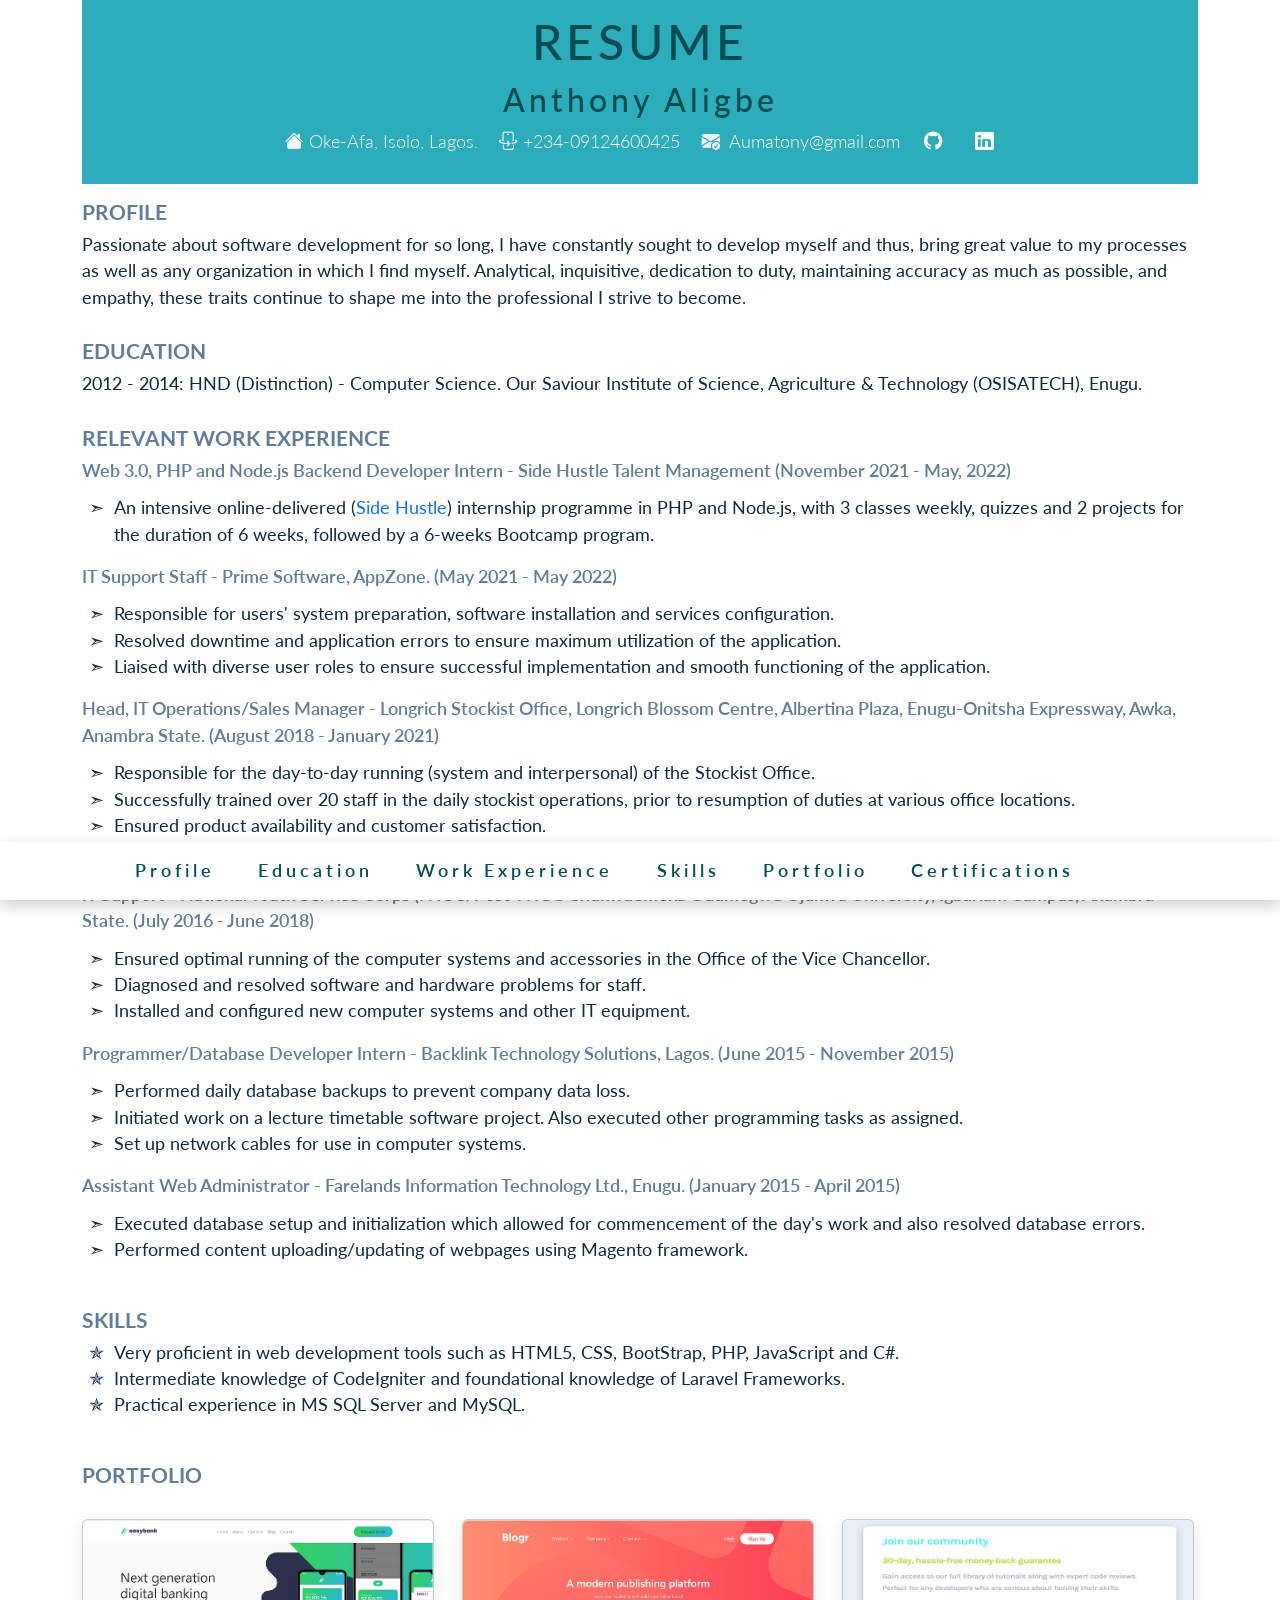
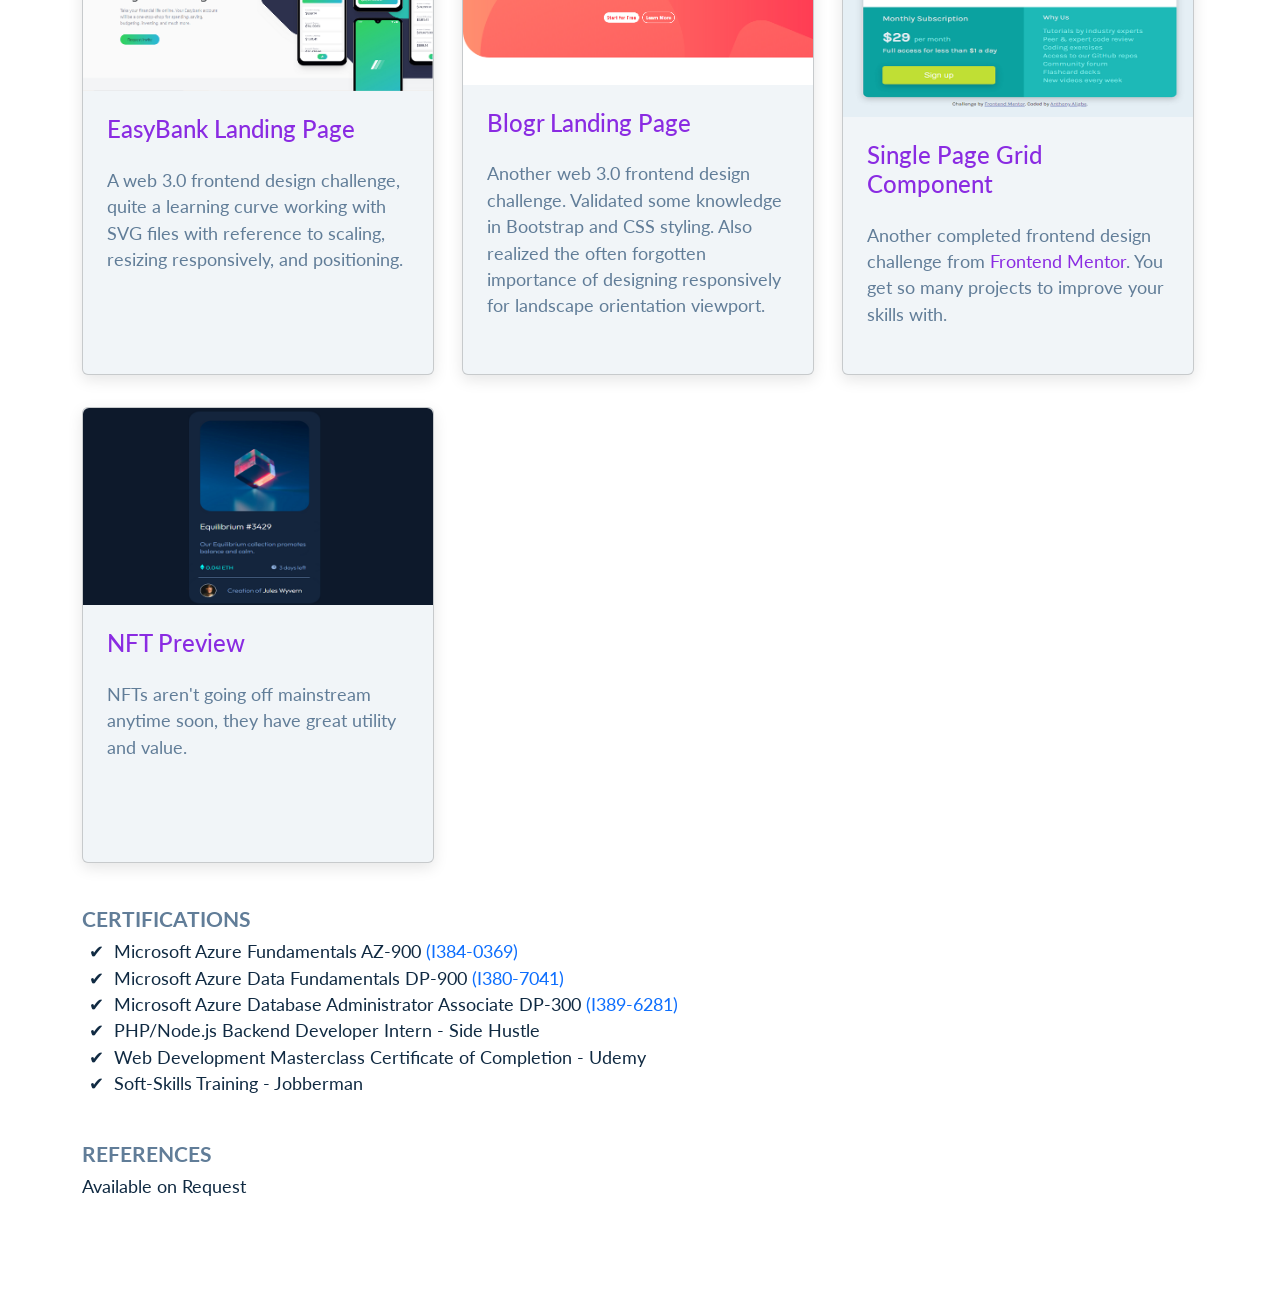
==== index.html @ 222772c9 "renamed to index.html" ====
<!DOCTYPE html>
<html lang="en">
    <head>
        <meta charset="UTF-8" />
        <meta http-equiv="X-UA-Compatible" content="IE=edge" />
        <meta name="viewport" content="width=device-width, initial-scale=1.0" />
        <title>My Cloud Resume - Anthony Aligbe</title>

        <!-- <script src="https://kit.fontawesome.com/29abde269d.js" crossorigin="anonymous"></script> -->
        
        <link rel="stylesheet" href="https://cdnjs.cloudflare.com/ajax/libs/font-awesome/6.2.0/css/all.min.css" integrity="sha512-xh6O/CkQoPOWDdYTDqeRdPCVd1SpvCA9XXcUnZS2FmJNp1coAFzvtCN9BmamE+4aHK8yyUHUSCcJHgXloTyT2A==" crossorigin="anonymous" referrerpolicy="no-referrer" />

        <link
            href="https://cdn.jsdelivr.net/npm/bootstrap@5.2.0/dist/css/bootstrap.min.css"
            rel="stylesheet"
            integrity="sha384-gH2yIJqKdNHPEq0n4Mqa/HGKIhSkIHeL5AyhkYV8i59U5AR6csBvApHHNl/vI1Bx"
            crossorigin="anonymous"
        />

        <link rel="stylesheet" href="https://cdn.jsdelivr.net/npm/bootstrap-icons@1.9.1/font/bootstrap-icons.css">

        <link rel="stylesheet" href="resources/css/styles.css" />
    </head>
    <body>
        <main class="container-sm">
            <nav class="navbar">
                <div class="nav-center">
                    <div class="nav-header">
                        <h3 class="text-uppercase">resume</h3>
                        <button class="nav-toggle" id="nav-toggle"><i class="fas fa-bars"></i></button>
                    </div>
    
                    <ul class="nav-links" id="nav-links">
                        <li><a href="#profile" class="nav-link scroll-link">Profile</a></li>
                        <li><a href="#education" class="nav-link scroll-link">Education</a></li>
                        <li><a href="#work" class="nav-link scroll-link">Work Experience</a></li>
                        <li><a href="#skills" class="nav-link scroll-link">Skills</a></li>
                        <li><a href="#portfolio" class="nav-link scroll-link">Portfolio</a></li>
                        <li><a href="#certifications" class="nav-link scroll-link">Certifications</a></li>
                    </ul>
                </div>
            </nav>

            <section id="profile" class="header">
                <h1 class="text-uppercase">resume</h1>
                <h3 class="text-capitalize">Anthony Aligbe</h3>
                <p class="lead">
                    <span class="address">
                        <i class="bi-house-fill"></i>Oke-Afa, Isolo, Lagos.
                    </span>
                    <span class="phone">
                        <i class="bi-phone-flip"></i>+234-09124600425
                    </span>
                    <span class="email">
                        <i class="bi-envelope-check-fill"></i> <a href="mailto:aumatony@gmail.com">Aumatony@gmail.com</a>
                    </span>
                    <span class="social">
                        <a href="https://github.com/Meauma13" target="_blank" class="nav-icon">
                            <i class="bi-github"></i>
                        </a>
                        <a href="https://www.linkedin.com/in/aligbe-anthony" target="_blank">
                            <i class="bi-linkedin"></i>
                        </a>
                    </span>
                </p>
            </section>

            <section class="profile">
                <p class="subheading">Profile</p>
                <span>
                    Passionate about software development for so long, I have
                    constantly sought to develop myself and thus, bring great
                    value to my processes as well as any organization in which I
                    find myself. Analytical, inquisitive, dedication to duty,
                    maintaining accuracy as much as possible, and empathy, these
                    traits continue to shape me into the professional I strive to
                    become.
                </span>
            </section>

            <section id="education" class="education">
                <p class="subheading">Education</p>
                <span>
                    2012 - 2014: HND (Distinction) - Computer
                    Science. Our Saviour Institute of Science, Agriculture &
                    Technology (OSISATECH), Enugu.
                </span>
            </section>

            <section id="work" class="work">
                <p class="subheading">Relevant Work Experience</p>
                <p>
                    <span class="fw-semibold">Web 3.0, PHP and Node.js Backend Developer Intern - Side Hustle Talent Management (November 2021 - May, 2022)</span>
                    <ul>
                        <li>An intensive online-delivered (<a href="https://internship.sidehustle.ng/" target="_blank">Side Hustle</a>) internship programme in PHP and Node.js, with 3 classes weekly, quizzes and 2 projects for the duration of 6 weeks, followed by a 6-weeks Bootcamp program.</li>
                    </ul>
                </p>
                    
                <p>
                    <span class="fw-semibold">IT Support Staff - Prime Software, AppZone. (May 2021 - May 2022)</span>
                    <ul>
                        <li>Responsible for users' system preparation, software installation and services configuration.</li>
                        <li>Resolved downtime and application errors to ensure maximum utilization of the application.</li>
                        <li>Liaised with diverse user roles to ensure successful implementation and smooth functioning of the application.</li>
                    </ul>
                </p>
                    
                <p>
                    <span class="fw-semibold">Head, IT Operations/Sales Manager - Longrich Stockist Office, Longrich Blossom Centre, Albertina Plaza, Enugu-Onitsha Expressway, Awka, Anambra State. (August 2018 - January 2021)</span>
                    <ul>
                        <li>Responsible for the day-to-day running (system and interpersonal) of the Stockist Office. </li>
                        <li>Successfully trained over 20 staff in the daily stockist operations, prior to resumption of duties at various office locations. </li>
                        <li>Ensured product availability and customer satisfaction. </li>
                        <li>Increased revenue inflow for the franchise.</li>
                    </ul>
                </p>

                <p>
                    <span class="fw-semibold">IT Support - National Youth Service Corps (NYSC/Post-NYSC Chukwuemeka Odumegwu Ojukwu University, Igbariam Campus, Anambra State. (July 2016 - June 2018)</span>
                    <ul>
                        <li>Ensured optimal running of the computer systems and accessories in the Office of the Vice Chancellor. </li>
                        <li>Diagnosed and resolved software and hardware problems for staff. </li>
                        <li>Installed and configured new computer systems and other IT equipment.</li>
                    </ul>
                </p>
                
                <p>
                    <span class="fw-semibold">Programmer/Database Developer Intern - Backlink Technology Solutions, Lagos. (June 2015 - November 2015)</span>
                    <ul>
                        <li>Performed daily database backups to prevent company data loss.</li>
                        <li>Initiated work on a lecture timetable software project. Also executed other programming tasks as assigned.</li>
                        <li>Set up network cables for use in computer systems.</li>
                    </ul>
                </p>
                    
                    <p>
                        <span  class="fw-semibold">Assistant Web Administrator - Farelands Information Technology Ltd., Enugu. (January 2015 - April 2015)</span>
                        <ul>
                            <li>Executed database setup and initialization which allowed for commencement of the day's work and also resolved database errors.</li>
                            <li>Performed content uploading/updating of webpages using Magento framework.</li>
                        </ul>
                    </p>
            </section>

            <!-- <section id="volunteering" class="volunteering">
                <p class="subheading">Volunteering</p>
                <ul>
                    <li>National Primary Health Care Development Agency (NPHCDA)/WHO/UNICEF Measles/Oral Polio/Vitamin A Immunization/Vaccination Program (Stream II, 27th June, 2022 - 4th July, 2022.) - Covid-19 Vaccination Recorder/Validator, Jakande PHC, Oke-Afa Ward, Oshodi/Isolo, Lagos State.</li>
                </ul>
            </section> -->
            
            <section id="skills" class="skills">
                <p class="subheading">Skills</p>
                <ul>
                    <li>Very proficient in web development tools such as HTML5, CSS, BootStrap, PHP, JavaScript and C#.</li>
                    <li>Intermediate knowledge of CodeIgniter and foundational knowledge of Laravel Frameworks.</li>
                    <li>Practical experience in MS SQL Server and MySQL.
                    </li>
                </ul>
            </section>

            <!-- portfolio -->
            <section id="portfolio" class="portfolio">
                <p class="subheading pb-2">Portfolio</p>
            <!-- single portfolio -->
                <div class="row">
                    <div class="col-sm-6 col-md-6 col-lg-4">
                        <div class="card rounded-bottom">
                            <img src="/images/easybank.png" alt="EasyBank Landing Page" class="img-fluid rounded-top">
                            <div class="card-body">
                                <a href="https://easybanklandingpage-two.vercel.app" target="_blank" class="card-link">
                                    <h4 class="card-title p-2">EasyBank Landing Page</h3>
                                </a>
                                <p class="card-text p-2">
                                    A web 3.0 frontend design challenge, quite a learning curve working with SVG files with reference to scaling, resizing responsively, and positioning.
                                </p>
                            </div>
                        </div>
                    </div>
                        
                    <div class="col-sm-6 col-md-6 col-lg-4">
                        <div class="card rounded-bottom">
                            <img src="/images/blogr.png" alt="Blogr Landing Page" class="img-fluid rounded-top">
                            <div class="card-body">
                                <a href="https://blogrlandingpage.vercel.app" target="_blank" class="card-link">
                                    <h4 class="card-title p-2">Blogr Landing Page</h3>
                                </a>
                                <p class="card-text p-2">
                                    Another web 3.0 frontend design challenge. Validated some knowledge in Bootstrap and CSS styling. Also realized the often forgotten importance of designing responsively for landscape orientation viewport.
                                </p>
                            </div>
                        </div>
                    </div>
                    
                    <div class="col-sm-6 col-md-6 col-lg-4">
                        <div class="card rounded-bottom">
                            <img src="/images/spgcm.png" alt="Single Page Grid" class="img-fluid rounded-top">
                            <div class="card-body">
                                <a href="https://spgcm-nst.netlify.app" target="_blank" class="card-link">
                                    <h4 class="card-title p-2">Single Page Grid Component</h3>
                                </a>
                                <p class="card-text p-2">
                                    Another completed frontend design challenge from <a href="https://frontendmentor.io">Frontend Mentor</a>. You get so many projects to improve your skills with.
                                </p>
                            </div>
                        </div>
                    </div>
                
                    <div class="col-sm-6 col-md-6 col-lg-4">
                        <div class="card rounded-bottom">
                            <img src="/images/nft_preview.png" alt="NFT Preview" class="img-fluid rounded-top">
                            <div class="card-body">
                                <a href="https://web3-0-nft-preview.vercel.app" target="_blank" class="card-link">
                                    <h4 class="card-title p-2">NFT Preview</h3>
                                </a>
                                <p class="card-text p-2">
                                    NFTs aren't going off mainstream anytime soon, they have great utility and value.
                                </p>
                            </div>
                        </div>
                    </div>
                </div>
            </section>

            <section id="certifications" class="certifications">
                <p class="subheading">Certifications</p>
                <ul>
                    <li>Microsoft Azure Fundamentals AZ-900 <a href="https://www.credly.com/badges/2222a7cf-202b-4b64-8c39-8d5f8c8b1375/public_url" target="_blank"> (I384-0369) </a></li>
                    <li>Microsoft Azure Data Fundamentals DP-900 <a href="https://www.credly.com/badges/00448972-5834-4089-a130-5f8be57b2ea4/public_url" target="_blank"> (I380-7041) </a></li>
                    <li>Microsoft Azure Database Administrator Associate DP-300 <a href="https://www.credly.com/badges/751ec8f7-96f4-46a5-b300-02156eceeba1/public_url" target="_blank">(I389-6281) </a></li>
                    <li>PHP/Node.js Backend Developer Intern - Side Hustle</li>
                    <li>Web Development Masterclass Certificate of Completion - Udemy</li>
                    <li>Soft-Skills Training - Jobberman</li>
                </ul>
            </section>

            <section class="references">
                <p class="subheading">References</p>
                <span>Available on Request</span>
            </section>

            <!--<section class="footer">
                <ul class="footer-links">
                    <li><a href="#profile" class="footer-link scroll-link">Profile</a></li>
                    <span>|</span>
                    <li><a href="#education" class="footer-link scroll-link">Education</a></li>
                    <span>|</span>
                    <li><a href="#work" class="footer-link scroll-link">Work Experience</a></li>
                    <span>|</span>
                    <li><a href="#volunteering" class="footer-link scroll-link">Volunteering</a></li>
                    <span>|</span>
                    <li><a href="#skills" class="footer-link scroll-link">Skills</a></li>
                    <span>|</span>
                    <li><a href="#portfolio" class="footer-link scroll-link">Portfolio</a></li>
                    <span>|</span>
                    <li><a href="#certifications" class="footer-link scroll-link">Certifications</a></li>
                </ul>
            </section> -->

        </main>

        <script src="resources/js/app.js"></script>

        <script
            src="https://cdn.jsdelivr.net/npm/bootstrap@5.2.0/dist/js/bootstrap.bundle.min.js"
            integrity="sha384-A3rJD856KowSb7dwlZdYEkO39Gagi7vIsF0jrRAoQmDKKtQBHUuLZ9AsSv4jD4Xa"
            crossorigin="anonymous"
        ></script>
        
    </body>
</html>
---- resources/css/styles.css ----
/*
Fonts
===============
*/
@import url("https://fonts.googleapis.com/css?family=Lato:400,700&display=swap");

/*
=============== 
Variables
===============
*/

:root {
    /* dark shades of primary color*/
    --clr-primary-1: hsl(184, 91%, 17%);
    /* primary/main color */
    --clr-primary-5: hsl(185, 62%, 45%);
    --clr-primary-8: hsl(184, 80%, 74%);
    /* darkest grey - used for headings */
    --clr-grey-1: hsl(209, 61%, 16%);
    /* grey used for paragraphs */
    --clr-grey-5: hsl(210, 22%, 49%);
    --clr-grey-10: hsl(210, 36%, 96%);
    --clr-white: #fff;
    --ff-primary: "Lato", sans-serif;
    --transition: all 0.3s linear;
    --spacing: 0.25rem;
    --radius: 0.5rem;
    --light-shadow: 0 5px 15px rgba(0, 0, 0, 0.1);
    --dark-shadow: 0 5px 15px rgba(0, 0, 0, 0.2);
}

/*
=============== 
Global Styles
===============
*/

html {
    scroll-behavior: smooth;
}

* {
    margin: 0;
    padding: 0;
    box-sizing: border-box;
}

body {
    font-family: var(--ff-primary);
    background: var(--clr-white);
    color: var(--clr-grey-1);
    line-height: 1.5;
    font-size: 1.1rem;
}

h1,
h3 {
    color: var(--clr-primary-1);
    letter-spacing: var(--spacing);
    text-transform: capitalize;
    line-height: 1.25;
    margin-bottom: 0.5rem;
}

h1 {
    font-size: 3rem;
}

h3 {
    font-size: 2rem;
}

p {
    color: var(--clr-grey-5);
}

/* .profile span {
    line-height: 1.7rem;
} */

ul {
    list-style-type: none;
}

section {
    padding: 0.75rem 0;
    /* padding: 6rem 0 0 0; */
}

/*=============== Navbar ===============*/
.navbar {
    position: fixed;
    /* top: 0; */
    bottom: 0;
    left: 0;
    width: 100%;
    background: var(--clr-white);
    box-shadow: var(--dark-shadow);
    z-index: 2;
}

.nav-center {
    width: 100%;
    max-width: 1170px;
    /* margin: 0 1rem; */
    margin: 0 auto;
}

.nav-header {
    display: flex;
    justify-content: space-between;
    align-items: center;
    padding: 0rem 2rem;
}

.nav-toggle {
    background: transparent;
    border: transparent;
    font-size: 1.5rem;
    color: blueviolet;
    cursor: pointer;
    transition: var(--transition);
}

.nav-toggle:hover {
    transform: scale(1.2);
}

.nav-link {
    display: block;
    padding: 1rem 2rem;
    text-transform: capitalize;
    letter-spacing: var(--spacing);
    transition: var(--transition);
    color: var(--clr-primary-1);
    cursor: pointer;
    font-size: 1rem;
}

.nav-link:hover {
    color: var(--clr-primary-1);
    background: var(--clr-primary-8);
    padding-left: 2.25rem;
}

.nav-links {
    margin-bottom: 0;
    height: 0;
    overflow: hidden;
    transition: var(--transition);
}

.show-links {
    /* height: 280px; */
    height: 340px;
}

@media screen and (min-width: 992px) {
    /* hide toggle button */
    .nav-toggle {
        display: none;
    }

    .navbar {
        padding: 1rem 0;
    }

    .nav-center {
        display: flex;
        justify-content: space-between;
        align-items: center;
        flex-wrap: wrap;
    }

    .nav-header {
        display: none;
        /* padding: 0 0; */
    }

    .nav-links {
        padding-left: 3rem;
        height: auto;
        display: flex;
        justify-content: space-between;
    }

    .nav-link {
        margin-right: 2.7rem;
        padding: 0 0;
        font-size: 1rem;
        font-weight: 550;
    }

    .nav-link:hover {
        padding: 0;
        background: transparent;
    }
}

@media screen and (min-width: 1050px) {
    .nav-links {
        padding-left: 8rem;
    }
}

@media screen and (min-width: 1200px) {
    .nav-links {
        padding-left: 5rem;
    }

    .nav-link {
        font-size: 1.1rem;
    }
}

.header,
.footer {
    text-align: center;
    background-color: var(--clr-primary-5);
}

.lead {
    color: var(--clr-grey-10);
    font-size: 1.15rem;
}

i,
.address,
.phone,
.email {
    padding: 0.35rem;
}

.email a,
.social a {
    color: var(--clr-white);
}

.social a {
    padding: 0 0.5rem;
}

.email a:hover,
.social a:hover {
    color: blue;
}

.lead a {
    text-decoration: none;
}

.subheading {
    font-size: 1.3rem;
    font-weight: bolder;
    text-transform: uppercase;
    margin-bottom: 5px;
}

.work ul {
    margin-top: -5px;
    list-style-type: "➣  ";
}

.work ul a,
.certifications ul a {
    text-decoration: none;
}

.skills ul {
    list-style-type: "✯  ";
}

.portfolio ul a {
    text-decoration: none;
    transform: translate(-50%, -50%);
    transition: var(--transition);
}

.card {
    width: 16rem;
    height: 28.5rem !important;
    transition: var(--transition);
    background: var(--clr-grey-10);
    box-shadow: var(--light-shadow);
    margin: 1rem auto;
}

.card:hover {
    box-shadow: var(--dark-shadow);
    transform: scale(1.02);
}

.card a {
    text-decoration: none;
    color: blueviolet;
}

.card a:hover {
    color: hsl(185, 62%, 45%);
}

@media screen and (min-width: 768px) {
    .card {
        width: 18rem;
        margin: 1rem 0;
    }
}

@media screen and (min-width: 992px) {
    .card {
        width: 19rem;
    }
}

@media screen and (min-width: 1200px) {
    .card {
        width: 22rem;
    }
}

.certifications ul {
    list-style-type: "✔  ";
}

.references {
    margin-bottom: 5rem;
}

/* .footer {
    padding: 2rem 0;
}

.footer-links {
    list-style-type: none;
    margin: 0;
    padding: 0;
    display: flex;
    flex-wrap: wrap;
    justify-content: space-evenly;
}

@media screen and (max-width: 768px) {
    .footer-links {
        padding: 0rem 1.5rem;
    }
}

.footer a {
    font-size: 1.2rem;
    color: var(--clr-grey-10);
    text-decoration: none;
}

.footer a:hover {
    color: var(--clr-grey-1);
} */
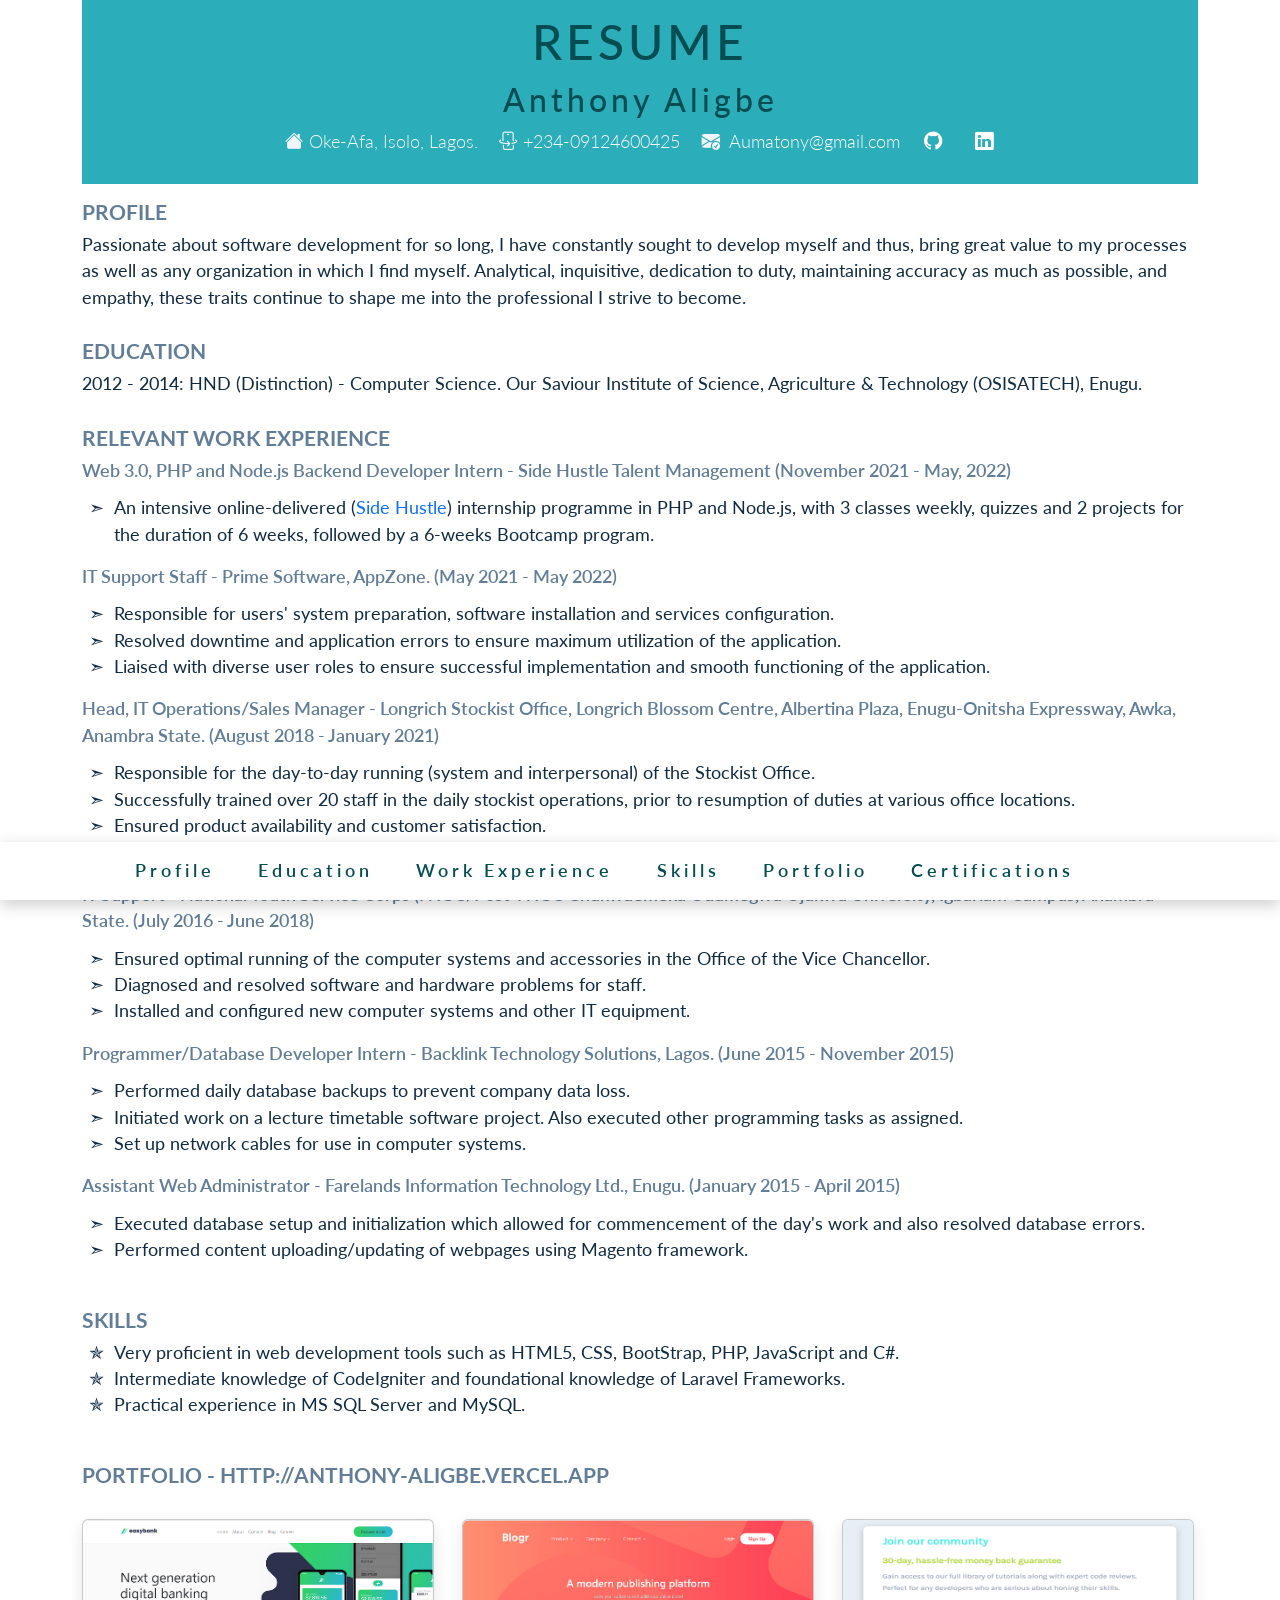
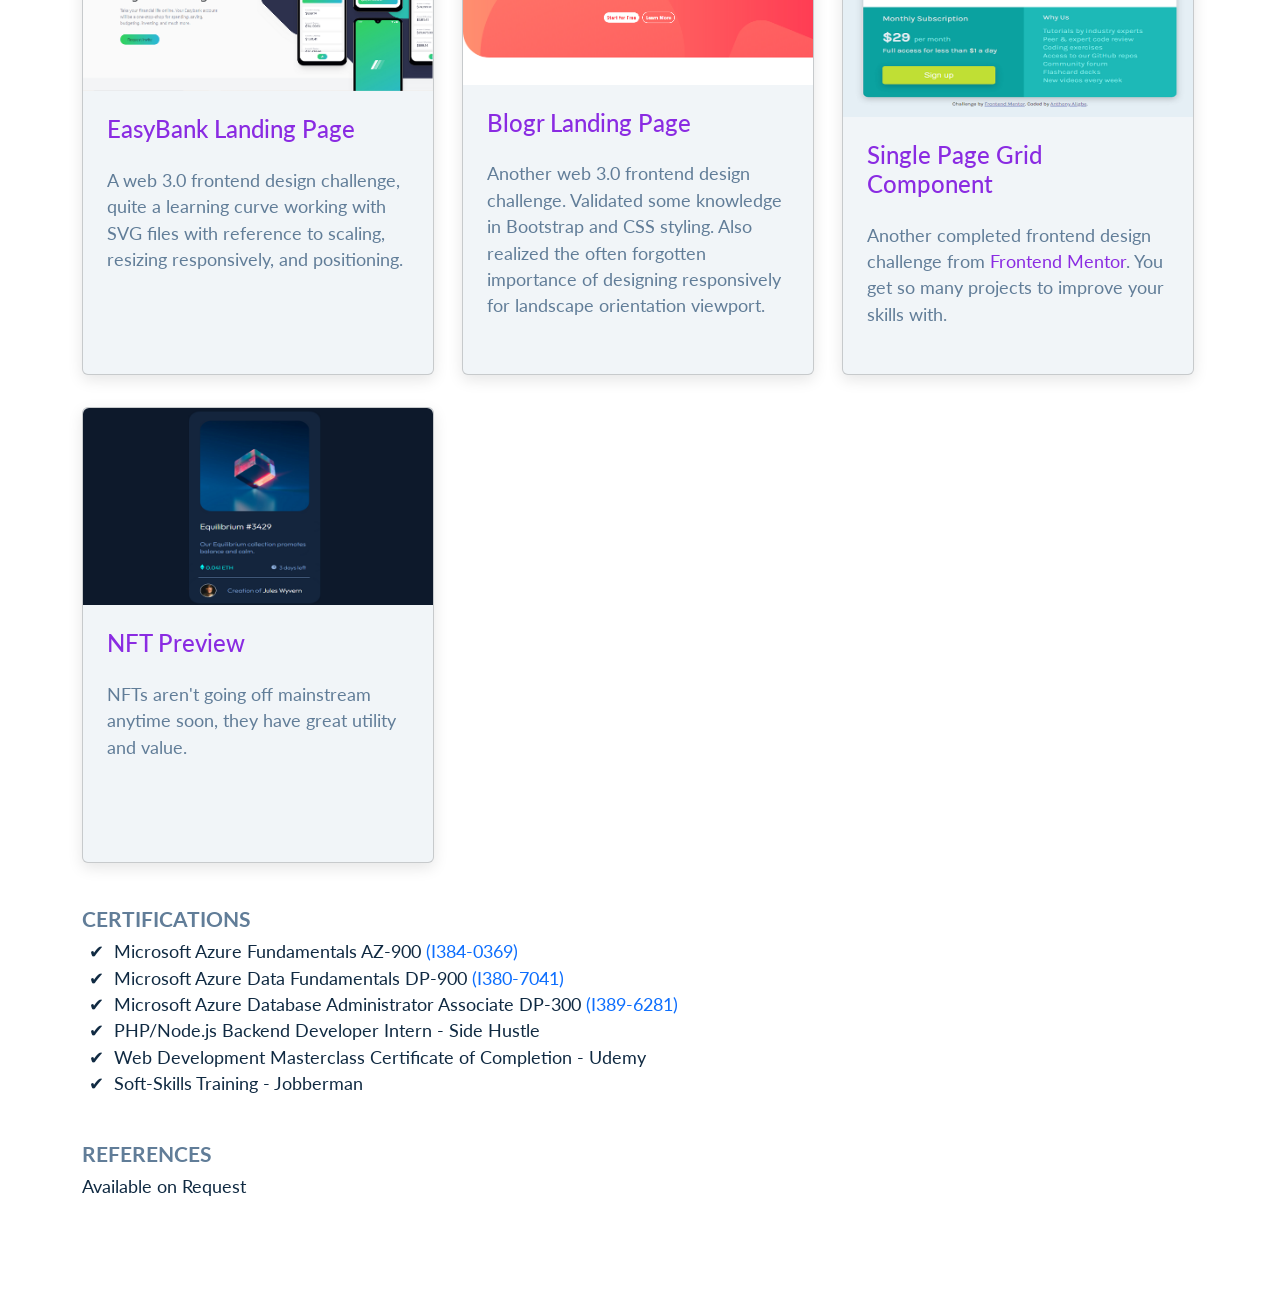
==== commit 0926158f: "updated portfolio link" ====
--- a/index.html
+++ b/index.html
@@ -161,7 +161,7 @@
 
             <!-- portfolio -->
             <section id="portfolio" class="portfolio">
-                <p class="subheading pb-2">Portfolio</p>
+                <p class="subheading pb-2">Portfolio - http://anthony-aligbe.vercel.app</p>
             <!-- single portfolio -->
                 <div class="row">
                     <div class="col-sm-6 col-md-6 col-lg-4">
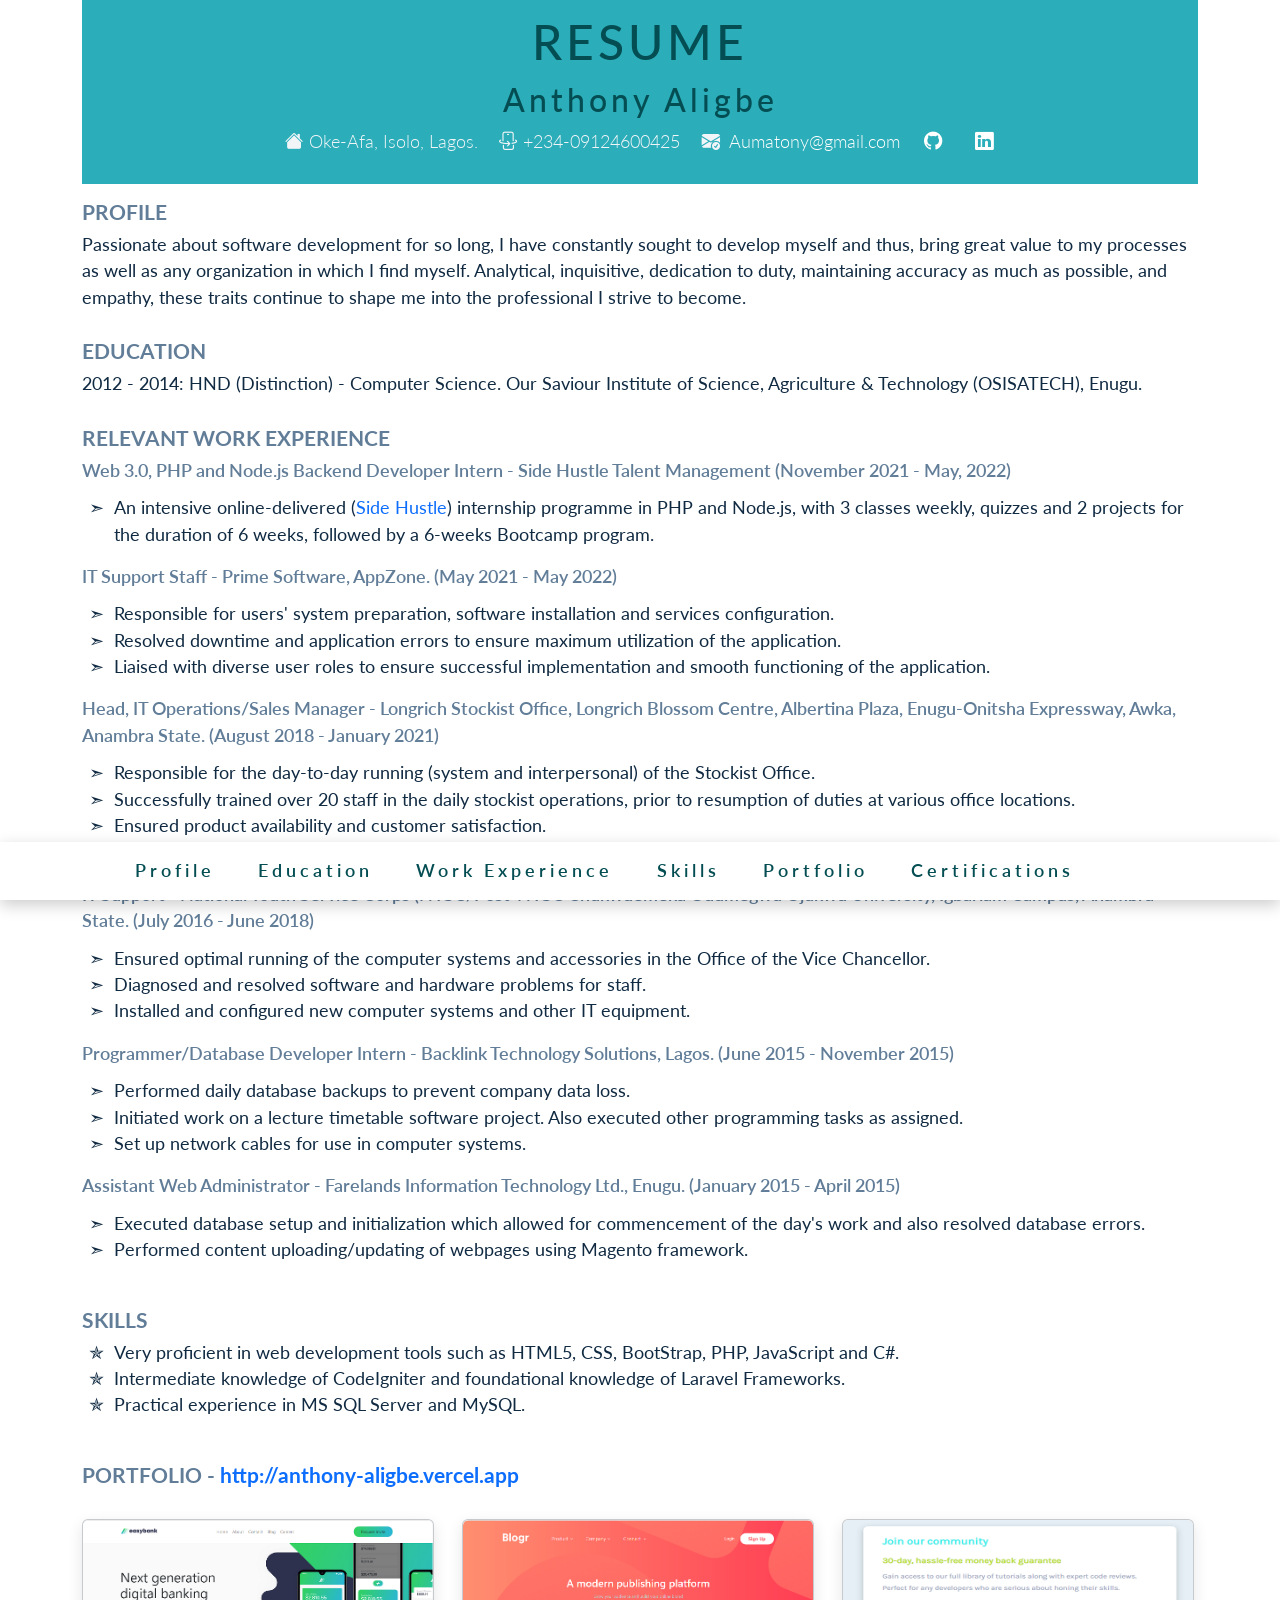
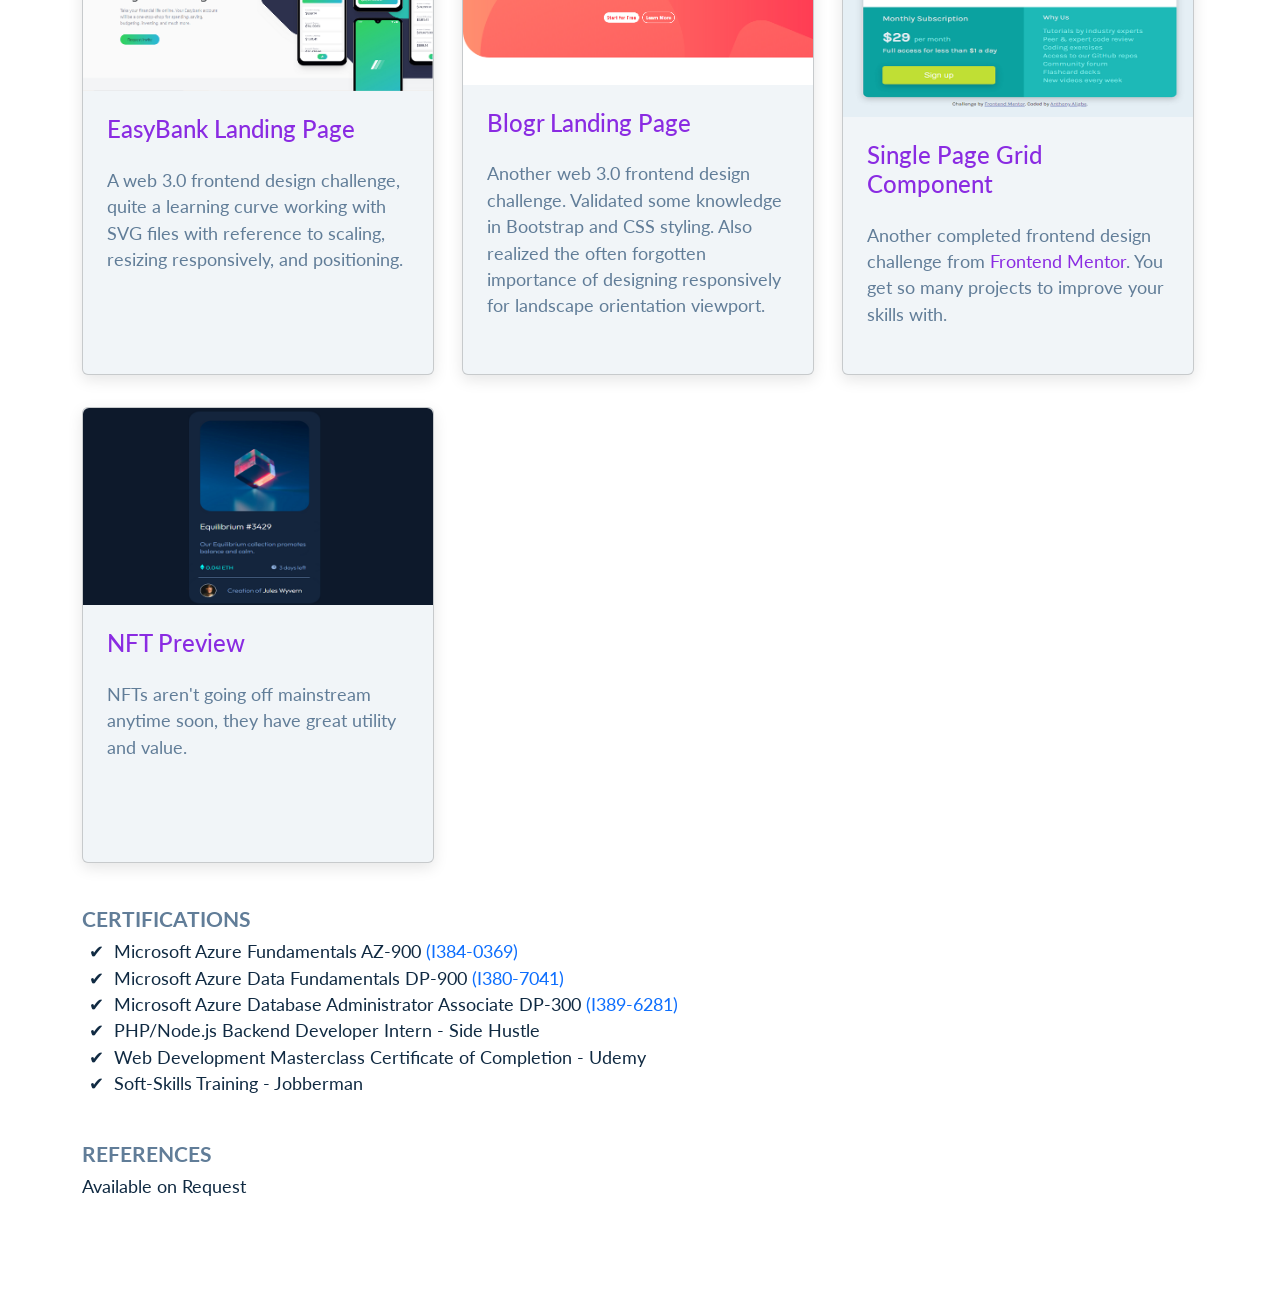
==== commit 7d1f101e: "updated portfolio link" ====
--- a/index.html
+++ b/index.html
@@ -161,7 +161,7 @@
 
             <!-- portfolio -->
             <section id="portfolio" class="portfolio">
-                <p class="subheading pb-2">Portfolio - http://anthony-aligbe.vercel.app</p>
+                <p class="subheading pb-2">Portfolio - <a href="http://anthony-aligbe.vercel.app" target="_blank">http://anthony-aligbe.vercel.app </a></p>
             <!-- single portfolio -->
                 <div class="row">
                     <div class="col-sm-6 col-md-6 col-lg-4">
--- a/resources/css/styles.css
+++ b/resources/css/styles.css
@@ -277,6 +277,11 @@
     transition: var(--transition);
 }
 
+.portfolio .subheading a {
+    text-decoration: none;
+    text-transform: lowercase;
+}
+
 .card {
     width: 16rem;
     height: 28.5rem !important;
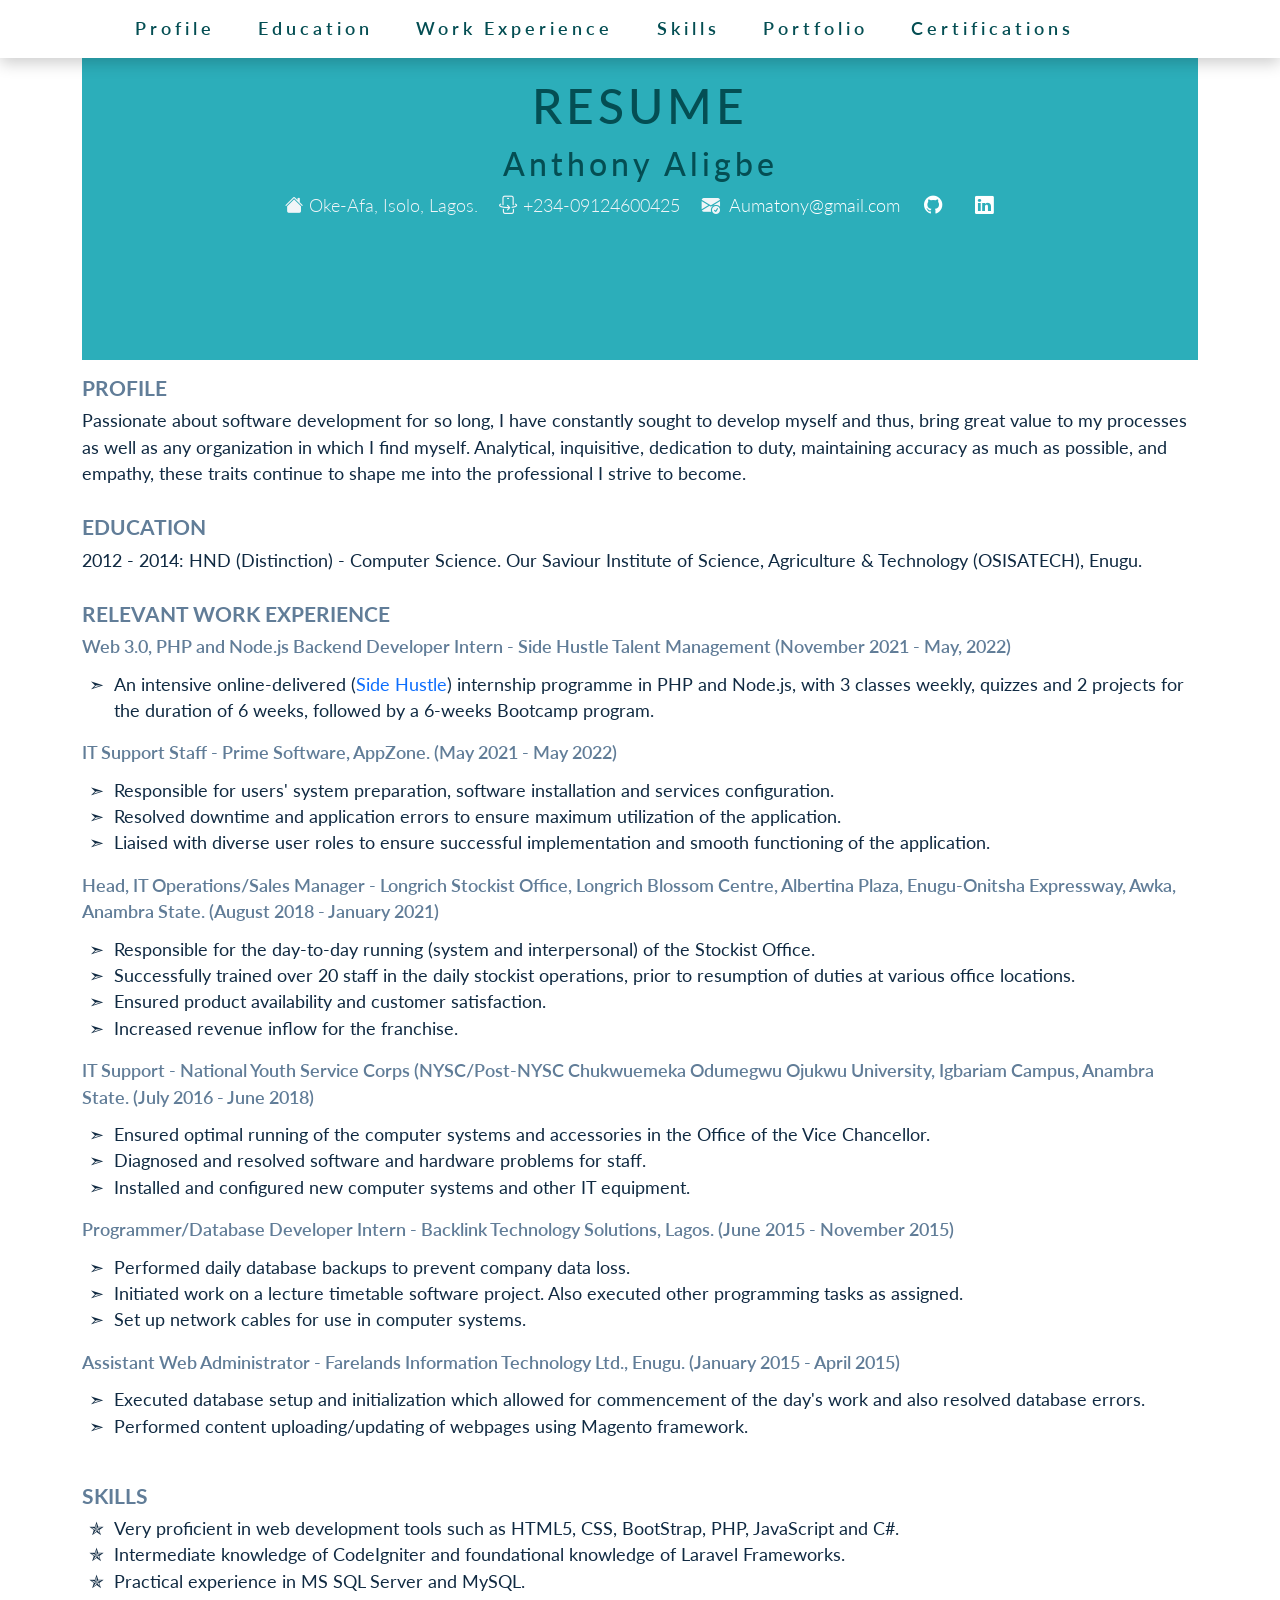
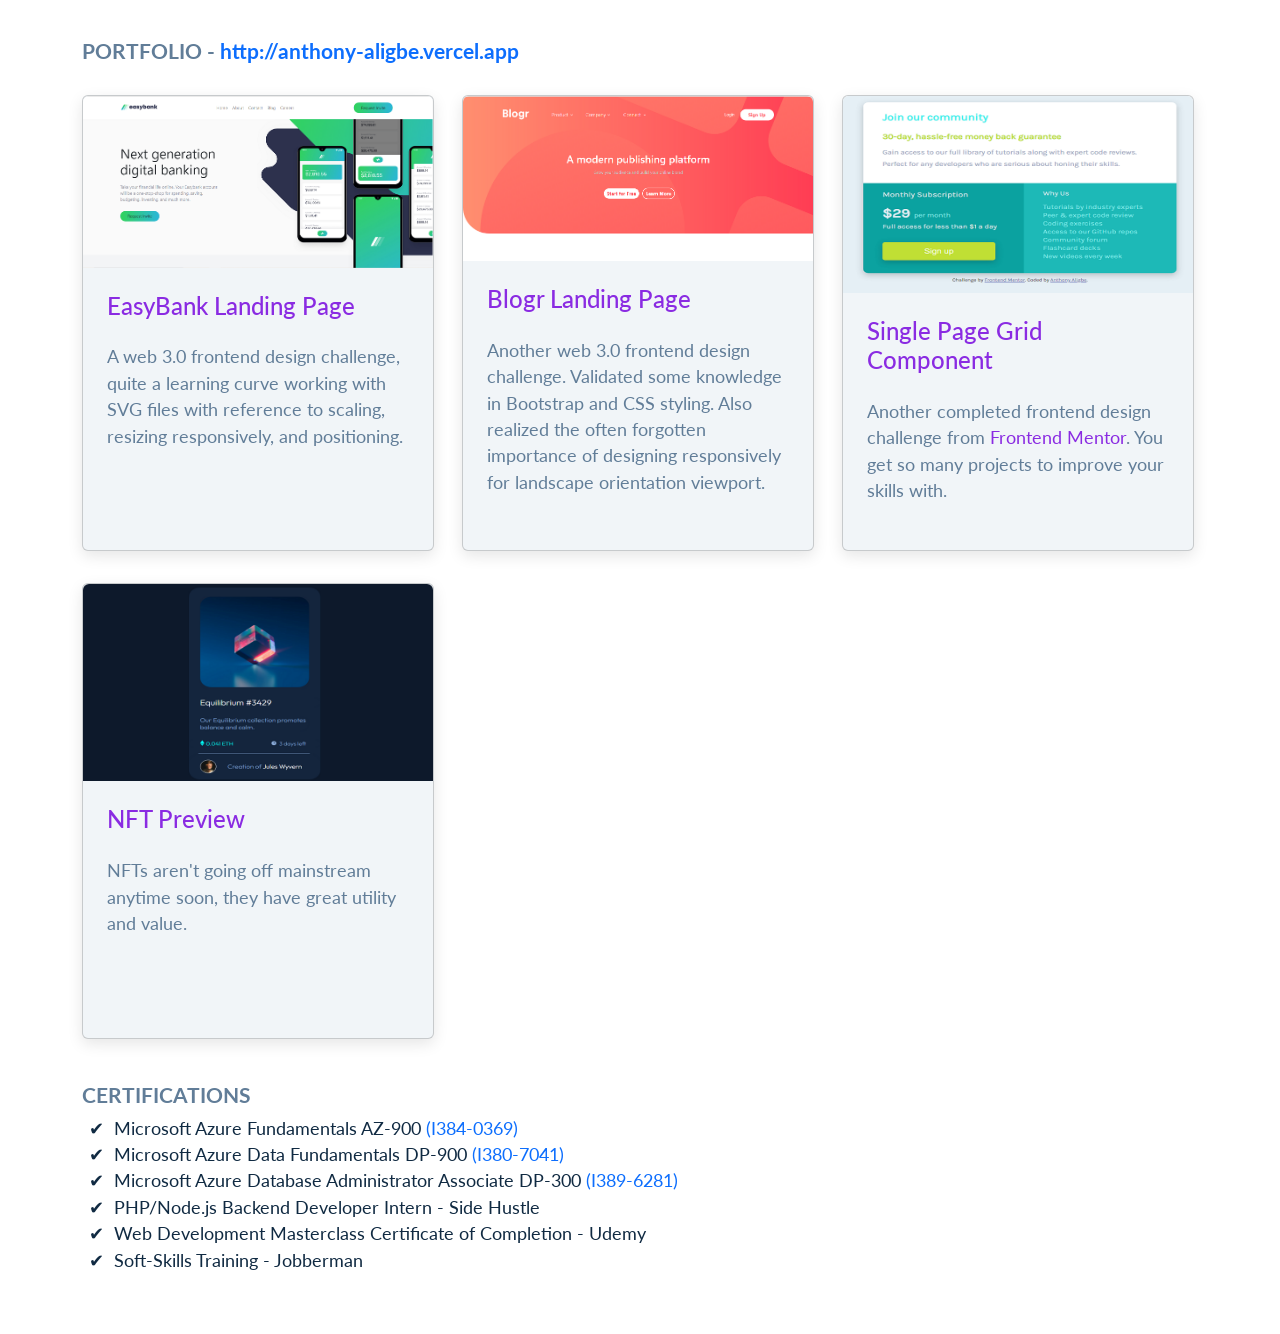
==== commit e70ea94a: "minor edits" ====
--- a/index.html
+++ b/index.html
@@ -21,6 +21,7 @@
 
         <link rel="stylesheet" href="resources/css/styles.css" />
     </head>
+    <!-- <body onload="visitCount()"> -->
     <body>
         <main class="container-sm">
             <nav class="navbar">
@@ -234,10 +235,22 @@
                 </ul>
             </section>
 
-            <section class="references">
+            <!-- <section class="references">
                 <p class="subheading">References</p>
                 <span>Available on Request</span>
-            </section>
+            </section> -->
+
+            <!-- <div class="pageView" id="pageView">
+                <p id="countPageViews"></p>
+                <button class="btn btn-primary btn-sm" id="resetbtn">Reset</button>
+            </div>
+            
+            <div class="pageView" id="pageViewCountAPI">
+                <p id="countPageViews">
+                    This site  has been visited <span id="visits"></span> times.
+                </p>
+                <a href="https://api.countapi.xyz/set/my-cloud-resume.vercel.app/7fc00b0d-8879-42c0-b373-65971a95d890?value=0" class="btn btn-primary btn-sm">Reset</a>
+            </div> -->
 
             <!--<section class="footer">
                 <ul class="footer-links">
--- a/resources/css/styles.css
+++ b/resources/css/styles.css
@@ -25,7 +25,6 @@
     --ff-primary: "Lato", sans-serif;
     --transition: all 0.3s linear;
     --spacing: 0.25rem;
-    --radius: 0.5rem;
     --light-shadow: 0 5px 15px rgba(0, 0, 0, 0.1);
     --dark-shadow: 0 5px 15px rgba(0, 0, 0, 0.2);
 }
@@ -75,24 +74,19 @@
     color: var(--clr-grey-5);
 }
 
-/* .profile span {
-    line-height: 1.7rem;
-} */
-
 ul {
     list-style-type: none;
 }
 
 section {
     padding: 0.75rem 0;
-    /* padding: 6rem 0 0 0; */
 }
 
 /*=============== Navbar ===============*/
 .navbar {
     position: fixed;
-    /* top: 0; */
-    bottom: 0;
+    top: 0;
+    /* bottom: 0; */
     left: 0;
     width: 100%;
     background: var(--clr-white);
@@ -103,7 +97,6 @@
 .nav-center {
     width: 100%;
     max-width: 1170px;
-    /* margin: 0 1rem; */
     margin: 0 auto;
 }
 
@@ -152,12 +145,10 @@
 }
 
 .show-links {
-    /* height: 280px; */
     height: 340px;
 }
 
 @media screen and (min-width: 992px) {
-    /* hide toggle button */
     .nav-toggle {
         display: none;
     }
@@ -175,7 +166,6 @@
 
     .nav-header {
         display: none;
-        /* padding: 0 0; */
     }
 
     .nav-links {
@@ -214,15 +204,55 @@
     }
 }
 
+/* landscpae orientation for smartphones */
+@media screen and (max-height: 450px) {
+    .nav-header h3 {
+        font-size: 1.5rem;
+    }
+
+    .nav-link {
+        display: block;
+        padding: 0.4rem 2rem;
+        font-size: 0.8rem;
+    }
+
+    .show-links {
+        height: 200px;
+    }
+}
+
+@media screen and (max-height: 450px) and (min-width: 992px) {
+    .nav-link {
+        padding: 0 0;
+        font-size: 0.9rem;
+    }
+
+    .nav-links {
+        padding-left: 5rem;
+    }
+}
+
 .header,
 .footer {
     text-align: center;
     background-color: var(--clr-primary-5);
 }
 
+.header {
+    min-height: 40vh;
+}
+
+.header h1 {
+    padding-top: 4rem;
+}
+
 .lead {
     color: var(--clr-grey-10);
     font-size: 1.15rem;
+}
+
+.lead a {
+    text-decoration: none;
 }
 
 i,
@@ -246,10 +276,6 @@
     color: blue;
 }
 
-.lead a {
-    text-decoration: none;
-}
-
 .subheading {
     font-size: 1.3rem;
     font-weight: bolder;
@@ -263,6 +289,7 @@
 }
 
 .work ul a,
+.portfolio ul a,
 .certifications ul a {
     text-decoration: none;
 }
@@ -272,7 +299,6 @@
 }
 
 .portfolio ul a {
-    text-decoration: none;
     transform: translate(-50%, -50%);
     transition: var(--transition);
 }
@@ -324,12 +350,32 @@
     }
 }
 
+.certifications {
+    margin-bottom: 2rem;
+}
+
 .certifications ul {
     list-style-type: "✔  ";
 }
 
 .references {
-    margin-bottom: 5rem;
+    margin-bottom: 1rem;
+}
+
+.pageView {
+    align-items: center;
+    display: flex;
+    font-size: 0.9rem;
+    justify-content: end;
+    margin: 1rem;
+}
+
+#countPageViews {
+    margin: 0;
+}
+
+#resetbtn {
+    margin-left: 1rem;
 }
 
 /* .footer {
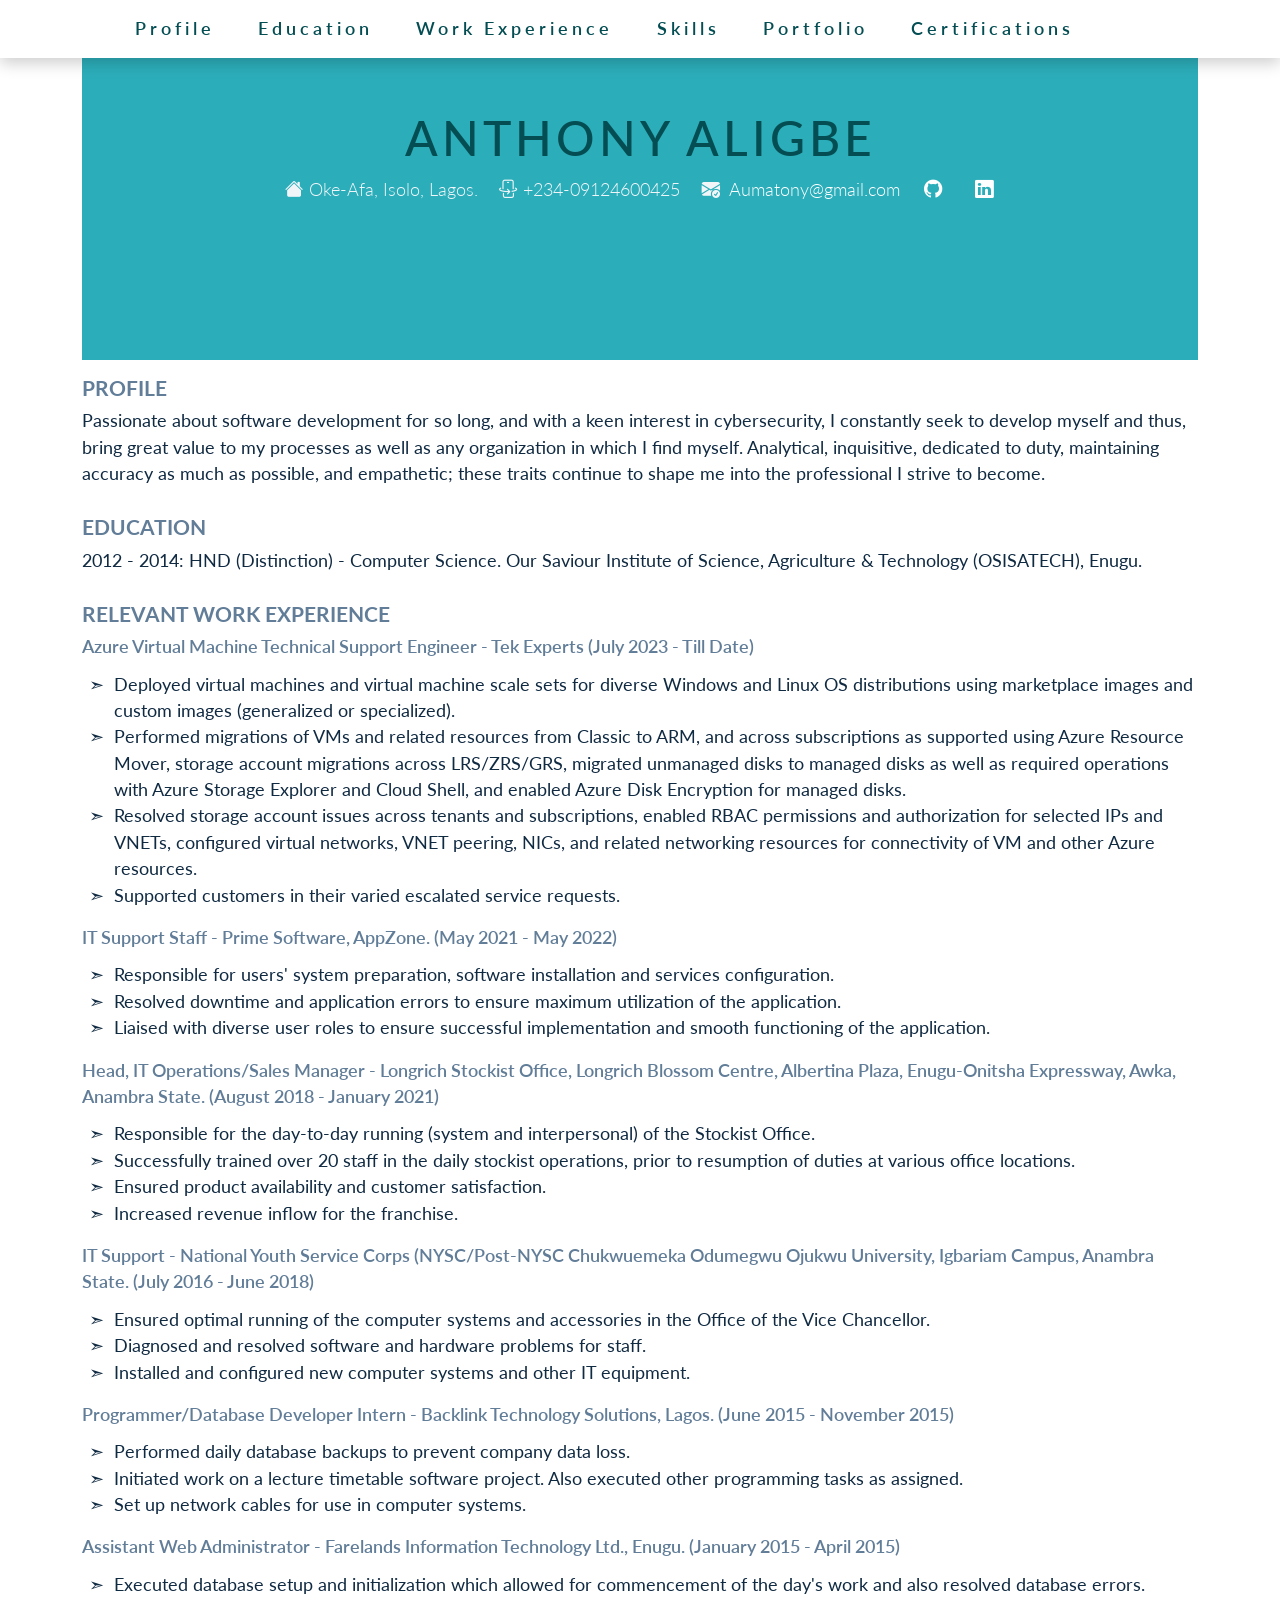
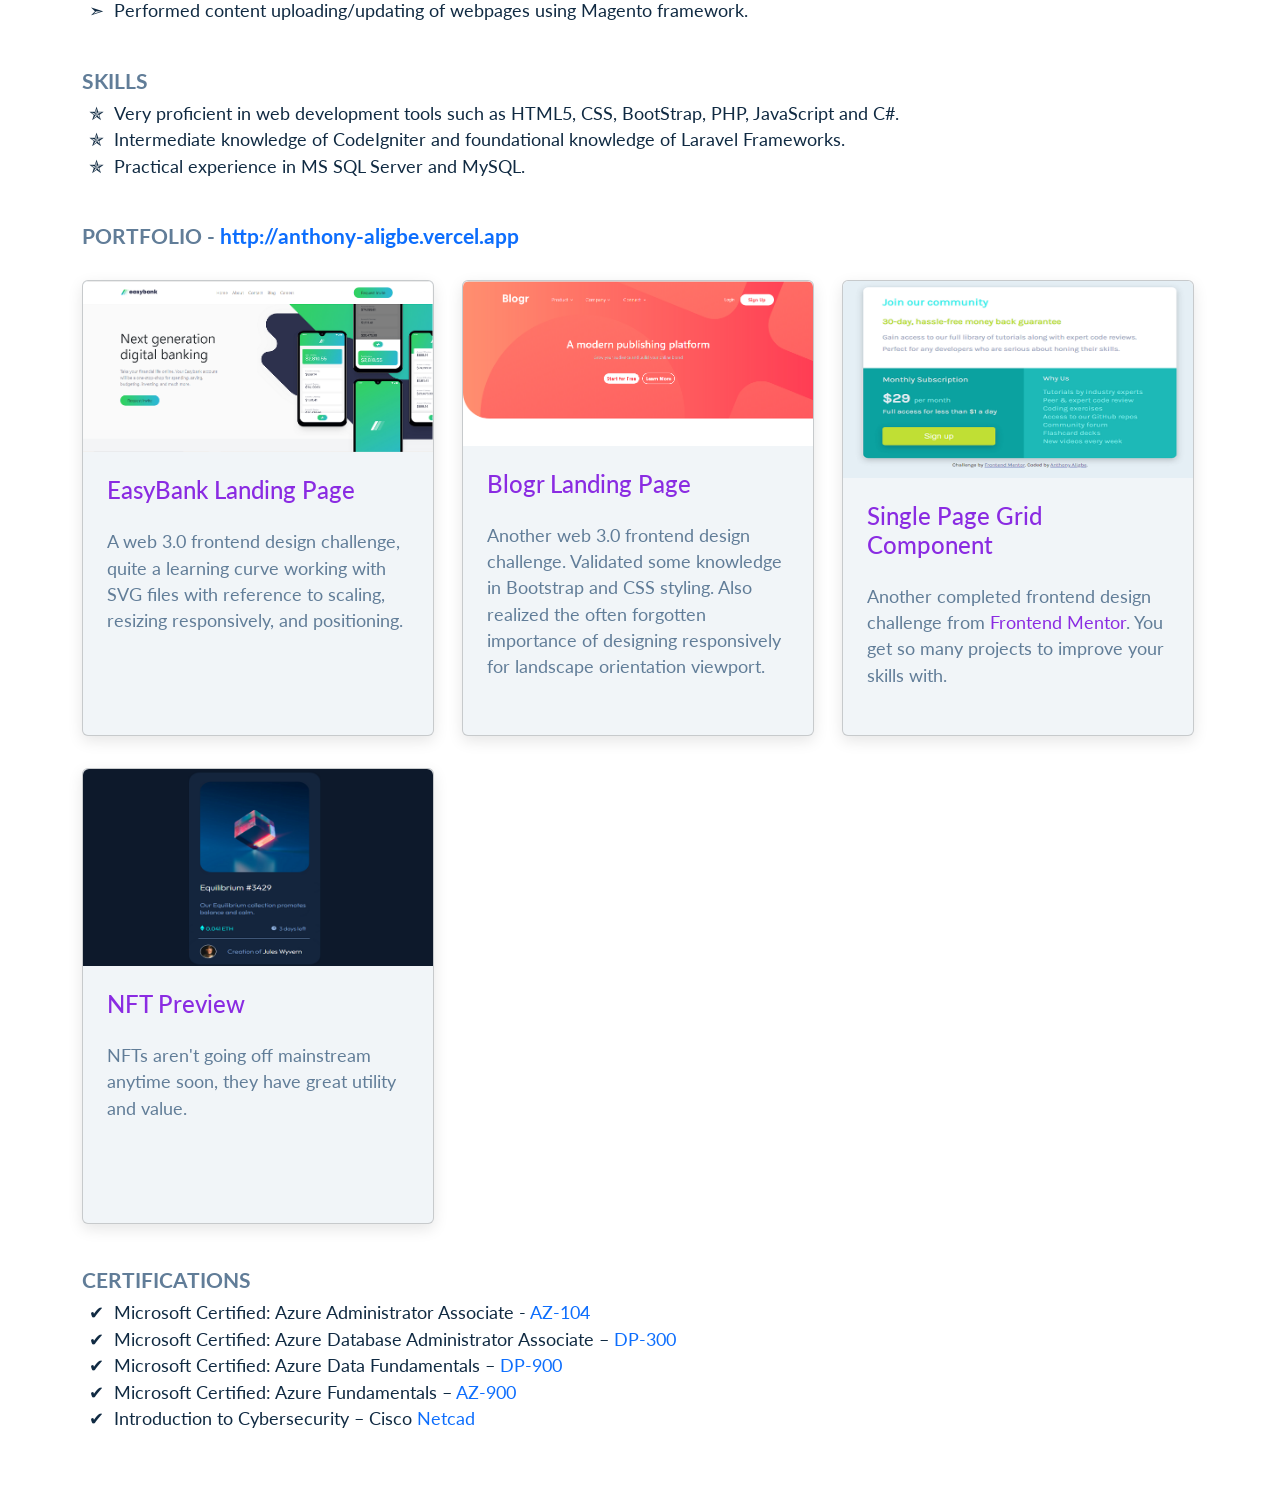
==== commit 7ae356e3: "updates certs and work experience" ====
--- a/index.html
+++ b/index.html
@@ -6,6 +6,9 @@
         <meta name="viewport" content="width=device-width, initial-scale=1.0" />
         <title>My Cloud Resume - Anthony Aligbe</title>
 
+        <!-- CountAPI -->
+        <script async src="https://api.countapi.xyz/hit/my-cloud-resume.vercel.app/7fc00b0d-8879-42c0-b373-65971a95d890?callback=websiteVisits"></script>
+
         <!-- <script src="https://kit.fontawesome.com/29abde269d.js" crossorigin="anonymous"></script> -->
         
         <link rel="stylesheet" href="https://cdnjs.cloudflare.com/ajax/libs/font-awesome/6.2.0/css/all.min.css" integrity="sha512-xh6O/CkQoPOWDdYTDqeRdPCVd1SpvCA9XXcUnZS2FmJNp1coAFzvtCN9BmamE+4aHK8yyUHUSCcJHgXloTyT2A==" crossorigin="anonymous" referrerpolicy="no-referrer" />
@@ -21,8 +24,7 @@
 
         <link rel="stylesheet" href="resources/css/styles.css" />
     </head>
-    <!-- <body onload="visitCount()"> -->
-    <body>
+    <body onload="visitCount()">
         <main class="container-sm">
             <nav class="navbar">
                 <div class="nav-center">
@@ -43,8 +45,8 @@
             </nav>
 
             <section id="profile" class="header">
-                <h1 class="text-uppercase">resume</h1>
-                <h3 class="text-capitalize">Anthony Aligbe</h3>
+                <h1 class="text-uppercase">Anthony Aligbe</h1>
+                <!-- <h3 class="text-capitalize"></h3> -->
                 <p class="lead">
                     <span class="address">
                         <i class="bi-house-fill"></i>Oke-Afa, Isolo, Lagos.
@@ -69,11 +71,10 @@
             <section class="profile">
                 <p class="subheading">Profile</p>
                 <span>
-                    Passionate about software development for so long, I have
-                    constantly sought to develop myself and thus, bring great
+                    Passionate about software development for so long, and with a keen interest in cybersecurity, I constantly seek to develop myself and thus, bring great
                     value to my processes as well as any organization in which I
-                    find myself. Analytical, inquisitive, dedication to duty,
-                    maintaining accuracy as much as possible, and empathy, these
+                    find myself. Analytical, inquisitive, dedicated to duty,
+                    maintaining accuracy as much as possible, and empathetic; these
                     traits continue to shape me into the professional I strive to
                     become.
                 </span>
@@ -91,9 +92,19 @@
             <section id="work" class="work">
                 <p class="subheading">Relevant Work Experience</p>
                 <p>
-                    <span class="fw-semibold">Web 3.0, PHP and Node.js Backend Developer Intern - Side Hustle Talent Management (November 2021 - May, 2022)</span>
-                    <ul>
-                        <li>An intensive online-delivered (<a href="https://internship.sidehustle.ng/" target="_blank">Side Hustle</a>) internship programme in PHP and Node.js, with 3 classes weekly, quizzes and 2 projects for the duration of 6 weeks, followed by a 6-weeks Bootcamp program.</li>
+                    <span class="fw-semibold">Azure Virtual Machine Technical Support Engineer - Tek Experts (July 2023 - Till Date)</span>
+                    <ul>
+                        <li>Deployed virtual machines and virtual machine scale sets for diverse Windows and Linux OS distributions using marketplace images and custom images (generalized or specialized).
+                        </li>
+                        <li>
+                            Performed migrations of VMs and related resources from Classic to ARM, and across subscriptions as supported using Azure Resource Mover, storage account migrations across LRS/ZRS/GRS, migrated unmanaged disks to managed disks as well as required operations with Azure Storage Explorer and Cloud Shell, and enabled Azure Disk Encryption for managed disks.
+                        </li>
+                        <li>
+                            Resolved storage account issues across tenants and subscriptions, enabled RBAC permissions and authorization for selected IPs and VNETs, configured virtual networks, VNET peering, NICs, and related networking resources for connectivity of VM and other Azure resources.
+                        </li>
+                        <li>
+                                Supported customers in their varied escalated service requests.
+                        </li>
                     </ul>
                 </p>
                     
@@ -167,7 +178,7 @@
                 <div class="row">
                     <div class="col-sm-6 col-md-6 col-lg-4">
                         <div class="card rounded-bottom">
-                            <img src="/images/easybank.png" alt="EasyBank Landing Page" class="img-fluid rounded-top">
+                            <img src="images/easybank.png" alt="EasyBank Landing Page" class="img-fluid rounded-top">
                             <div class="card-body">
                                 <a href="https://easybanklandingpage-two.vercel.app" target="_blank" class="card-link">
                                     <h4 class="card-title p-2">EasyBank Landing Page</h3>
@@ -226,12 +237,21 @@
             <section id="certifications" class="certifications">
                 <p class="subheading">Certifications</p>
                 <ul>
-                    <li>Microsoft Azure Fundamentals AZ-900 <a href="https://www.credly.com/badges/2222a7cf-202b-4b64-8c39-8d5f8c8b1375/public_url" target="_blank"> (I384-0369) </a></li>
-                    <li>Microsoft Azure Data Fundamentals DP-900 <a href="https://www.credly.com/badges/00448972-5834-4089-a130-5f8be57b2ea4/public_url" target="_blank"> (I380-7041) </a></li>
-                    <li>Microsoft Azure Database Administrator Associate DP-300 <a href="https://www.credly.com/badges/751ec8f7-96f4-46a5-b300-02156eceeba1/public_url" target="_blank">(I389-6281) </a></li>
-                    <li>PHP/Node.js Backend Developer Intern - Side Hustle</li>
-                    <li>Web Development Masterclass Certificate of Completion - Udemy</li>
-                    <li>Soft-Skills Training - Jobberman</li>
+                    <li>
+                        Microsoft Certified: Azure Administrator Associate - <a href="https://learn.microsoft.com/api/credentials/share/en-us/AnthonyAligbe-9974/E23A24AA2B19B1AB?sharingId=3E065619DE7A2D92" target="_blank"> AZ-104 </a>
+                    </li>
+                    <li>
+                        Microsoft Certified: Azure Database Administrator Associate – <a href="https://learn.microsoft.com/api/credentials/share/en-us/AnthonyAligbe-9974/162E62B1DE90B9B9?sharingId=3E065619DE7A2D92" target="_blank"> DP-300 </a>
+                    </li>
+                    <li>
+                        Microsoft Certified: Azure Data Fundamentals – <a href="https://learn.microsoft.com/api/credentials/share/en-us/AnthonyAligbe-9974/18453152591956E8?sharingId=3E065619DE7A2D92" target="_blank"> DP-900 </a>
+                    </li>
+                    <li>
+                        Microsoft Certified: Azure Fundamentals – <a href="https://learn.microsoft.com/api/credentials/share/en-us/AnthonyAligbe-9974/730C8B339EF52758?sharingId=3E065619DE7A2D92" target="_blank"> AZ-900 </a>
+                    </li>
+                    <li>
+                        Introduction to Cybersecurity – Cisco <a href="https://www.credly.com/badges/d36adcb8-3279-4251-9ad1-bd47f63d90f4/public_url" target="_blank"> Netcad </a>
+                    </li>
                 </ul>
             </section>
 
--- a/resources/css/styles.css
+++ b/resources/css/styles.css
@@ -243,7 +243,7 @@
 }
 
 .header h1 {
-    padding-top: 4rem;
+    padding-top: 6rem;
 }
 
 .lead {
